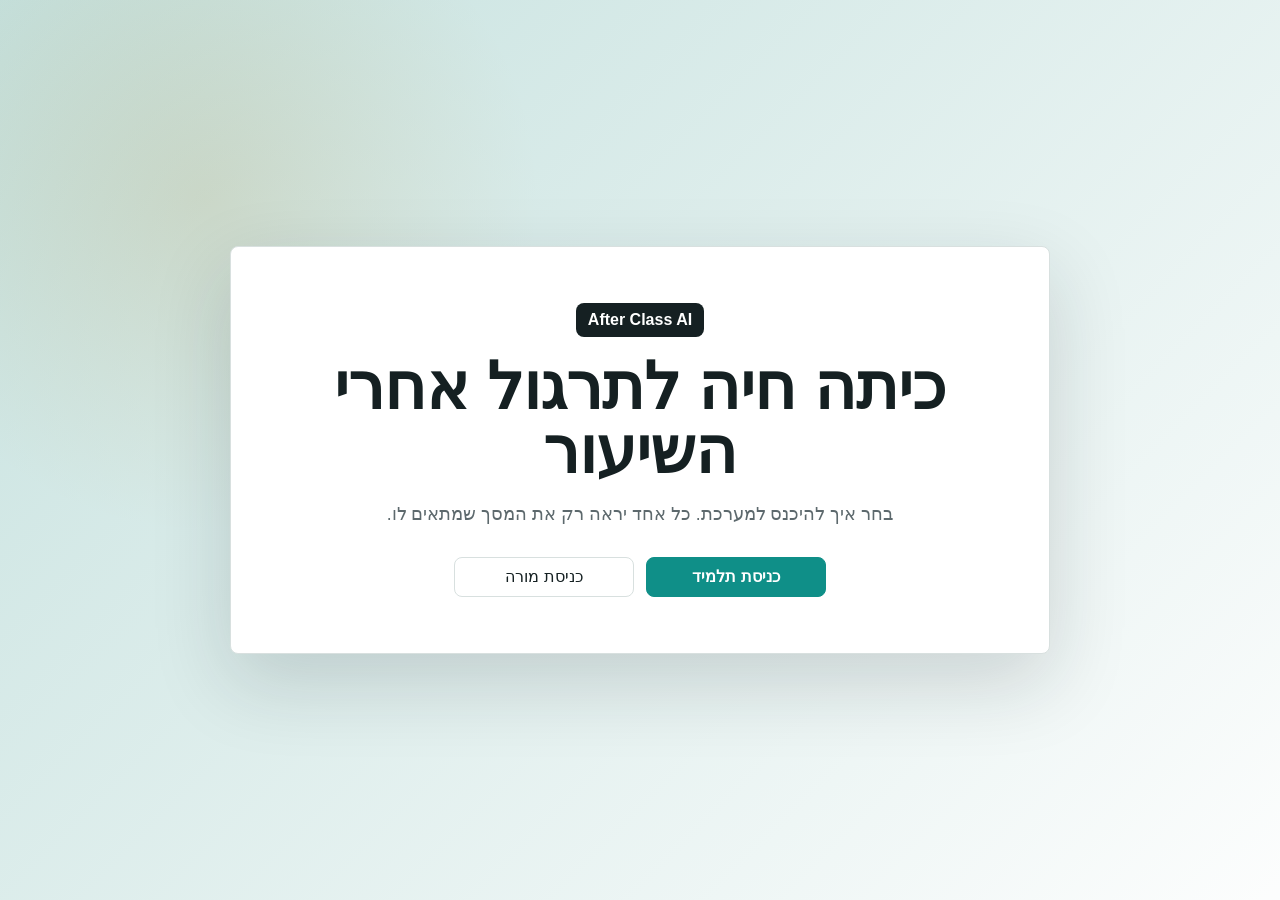
==== index.html @ 759de224 "Make practice templates downloadable and safe" ====
<!doctype html>
<html lang="he" dir="rtl">
  <head>
    <meta charset="UTF-8" />
    <meta name="viewport" content="width=device-width, initial-scale=1.0" />
    <title>After Class AI</title>
    <link rel="stylesheet" href="styles.css" />
  </head>
  <body>
    <section class="role-gate" id="roleGate" aria-labelledby="roleGateTitle">
      <div class="role-gate-inner">
        <div class="role-kicker">After Class AI</div>
        <h1 id="roleGateTitle">כיתה חיה לתרגול אחרי השיעור</h1>
        <p>בחר איך להיכנס למערכת. כל אחד יראה רק את המסך שמתאים לו.</p>
        <div class="role-actions">
          <button class="primary-btn role-choice" id="enterStudent" type="button">כניסת תלמיד</button>
          <button class="ghost-btn role-choice" id="enterTeacher" type="button">כניסת מורה</button>
        </div>
      </div>
    </section>

    <div class="app-shell">
      <aside class="sidebar" aria-label="ניווט ראשי">
        <div class="brand">
          <div class="brand-mark">AI</div>
          <div>
            <h1>After Class AI</h1>
            <p>כיתה חיה לתרגול אחרי השיעור</p>
          </div>
        </div>

        <nav class="nav-list">
          <button class="nav-item active student-only" data-view="student" data-role="student" type="button">
            <span>מסך תלמיד</span>
            <strong>פתוח</strong>
          </button>
          <button class="nav-item student-only" data-view="workflows" data-role="student" type="button">
            <span>תבניות לתרגול</span>
            <strong>קבצים</strong>
          </button>
          <button class="nav-item teacher-only" data-view="teacher" data-role="teacher" type="button" hidden>
            <span>לוח מורה</span>
            <strong>חי</strong>
          </button>
          <button class="nav-item teacher-only" data-view="teacher-builder" data-role="teacher" type="button" hidden>
            <span>הכנת שיעור</span>
            <strong>מורה</strong>
          </button>
        </nav>

        <section class="side-panel">
          <div class="mini-label">מצב כיתה</div>
          <div class="server-row">
            <span class="status-dot"></span>
            <span id="roleLabel">תצוגת תלמיד</span>
          </div>
          <button class="wide-btn" id="teacherGateOpen" type="button">כניסת מורה</button>
          <button class="ghost-btn wide-flat teacher-only" id="teacherExit" type="button" hidden>יציאה מתצוגת מורה</button>
          <p class="side-note">תלמידים רואים רק את אזור העבודה שלהם. לוח המורה מוסתר עד כניסה יזומה.</p>
        </section>
      </aside>

      <main class="workspace">
        <header class="topbar">
          <div>
            <p class="eyebrow">מעבדת תרגול חיה</p>
            <h2 id="pageTitle">מריצים, בודקים, ומקבלים משוב בלי פקודות</h2>
          </div>
          <div class="topbar-actions teacher-only" hidden>
            <button class="primary-btn" id="createSession" type="button">פתיחת מפגש</button>
          </div>
        </header>

        <section class="view active" id="student">
          <div class="student-stage">
            <section class="panel join-panel">
              <h3>הצטרפות למעבדה</h3>
              <p>התלמיד מקבל תרגיל, פותח אותו בסביבת העבודה, מבצע תיקון מודרך, ואז בודק מהמסך הזה בלבד.</p>
              <div class="form-row">
                <input id="studentName" type="text" placeholder="שם תלמיד/ה" autocomplete="name" />
                <input id="sessionCode" type="text" placeholder="קוד שיעור" value="AI-203" />
                <button class="primary-btn" id="joinLab" type="button">הצטרפות</button>
              </div>
              <p class="connection-note" id="connectionNote">מתחברים לשיעור הפעיל.</p>
              <p class="action-note" id="studentActionNote" aria-live="polite">מוכן לפעולה.</p>
            </section>

            <section class="panel student-workflow">
              <div class="panel-header">
                <div>
                  <h3>התרגיל שלי</h3>
                  <p>פותחים את קובץ התרגיל, מתקנים את האזור שהמורה הגדיר, ואז בודקים מהכפתור כאן.</p>
                </div>
                <span class="pill">סביבת ניסוי</span>
              </div>
              <div class="node-map" aria-label="מפת תרגיל">
                <div class="node">קבלת פנייה</div>
                <div class="connector"></div>
                <div class="node ai">אזור תיקון תלמיד</div>
                <div class="connector"></div>
                <div class="node sheet">תשובה ובדיקה</div>
              </div>
              <div class="run-controls">
                <button class="primary-btn" id="testChatbot" type="button">בדוק צאט בוט</button>
                <button class="primary-btn" id="studentRun" type="button">סמן שהרצתי</button>
                <button class="ghost-btn" id="downloadWorkflow" type="button">הורד תרגיל</button>
                <button class="ghost-btn" id="helpRequest" type="button">אני צריך עזרה</button>
                <a class="ghost-link" id="openN8n" href="http://127.0.0.1:5678" target="_blank" rel="noreferrer">פתח סביבת עבודה</a>
              </div>
              <div class="result-box" id="chatbotResult" aria-live="polite">
                התשובה מהתרגיל תופיע כאן אחרי בדיקה.
              </div>
            </section>
          </div>
        </section>

        <section class="view" id="teacher">
          <div class="metrics-grid">
            <article class="metric-card">
              <span>תלמידים פעילים</span>
              <strong id="activeStudents">0</strong>
              <small>מתעדכן מהגיליון</small>
            </article>
            <article class="metric-card">
              <span>הרצות מוצלחות</span>
              <strong id="successRuns">0</strong>
              <small>בדיקות שעברו</small>
            </article>
            <article class="metric-card warning">
              <span>דורש עזרה</span>
              <strong id="needsHelp">0</strong>
              <small>תלמידים שביקשו עזרה</small>
            </article>
            <article class="metric-card">
              <span>תרגיל נוכחי</span>
              <strong id="currentExerciseName">צאט בוט שירות</strong>
              <small id="currentExercisePath">קובץ כיתה פעיל</small>
            </article>
          </div>

          <div class="teacher-layout">
            <section class="panel live-feed">
              <div class="panel-header">
                <div>
                  <h3>מעבדה חיה</h3>
                  <p>כאן רואים מי הצטרף, מי הריץ, מי נכשל ומי ביקש עזרה.</p>
                </div>
                <button class="small-btn" id="clearFeed" type="button">ניקוי</button>
              </div>
              <div class="feed-list" id="feedList"></div>
            </section>

            <section class="panel">
              <div class="panel-header">
                <div>
                  <h3>מצב שיעור</h3>
                  <p>רשימת בדיקה מהירה לפני שמתחילים עם הכיתה.</p>
                </div>
              </div>
              <div class="checklist">
                <label><input type="checkbox" checked /> השרת המקומי פתוח</label>
                <label><input type="checkbox" checked /> הקישור הציבורי פעיל</label>
                <label><input type="checkbox" /> התרגיל הופעל בסביבת העבודה</label>
                <label><input type="checkbox" /> תלמיד בדק מקצה לקצה</label>
              </div>
              <button class="wide-btn" id="cloneForClass" type="button">פרסם את התרגיל לכיתה</button>
            </section>
          </div>
        </section>

        <section class="view" id="teacher-builder">
          <div class="builder-grid">
            <section class="panel">
              <div class="panel-header">
                <div>
                  <h3>הכנת שיעור חדש</h3>
                  <p>המורה מגדיר מה התלמידים מקבלים, מה הם צריכים לתקן, ומה נבדק אוטומטית.</p>
                </div>
              </div>
              <div class="builder-form">
                <label>
                  שם השיעור
                  <input id="lessonTitle" type="text" value="צאט בוט שירות לקוחות" />
                </label>
                <label>
                  מטרת התרגיל
                  <textarea id="lessonGoal">התלמיד יתקן תשובות מוכנות בצאט בוט ויבדוק שהתגובה חוזרת בצורה נכונה.</textarea>
                </label>
                <label>
                  מה התלמיד צריך לשנות
                  <textarea id="guidedFix">פתח את האזור שנקרא אזור תיקון תלמיד, שנה את התשובות המובנות, שמור, הפעל, ואז לחץ בדיקה בממשק.</textarea>
                </label>
                <label>
                  כתובת בדיקה
                  <input id="webhookUrlInput" type="url" />
                </label>
                <label>
                  העלאת קובץ תרגיל
                  <input id="workflowFileInput" type="file" accept=".json,application/json" />
                </label>
                <div class="button-row">
                  <button class="primary-btn" id="publishLesson" type="button">פרסם מקומית לכיתה</button>
                  <button class="ghost-btn" id="downloadLessonPlan" type="button">הורד דף שיעור</button>
                </div>
                <p class="action-note" id="teacherBuilderNote" aria-live="polite">מוכן להכנת שיעור.</p>
              </div>
            </section>

            <section class="panel">
              <div class="panel-header">
                <div>
                  <h3>תצוגה לתלמיד</h3>
                  <p>כך התלמיד יבין מה עליו לעשות בלי הסבר טכני ארוך.</p>
                </div>
              </div>
              <article class="lesson-preview">
                <span class="template-tag">תרגיל פעיל</span>
                <h3 id="lessonPreviewTitle">צאט בוט שירות לקוחות</h3>
                <p id="lessonPreviewGoal">התלמיד יתקן תשובות מוכנות בצאט בוט ויבדוק שהתגובה חוזרת בצורה נכונה.</p>
                <ol>
                  <li>הורד את קובץ התרגיל.</li>
                  <li>ייבא אותו לסביבת העבודה.</li>
                  <li>תקן רק את האזור שהמורה סימן.</li>
                  <li>הפעל ולחץ בדיקה בממשק.</li>
                </ol>
              </article>
              <div class="result-box" id="workflowFileStatus">עדיין לא הועלה קובץ חדש. כרגע משתמשים בתרגיל ברירת המחדל.</div>
            </section>
          </div>
        </section>

        <section class="view" id="workflows">
          <div class="template-grid">
            <article class="template-card">
              <span class="template-tag">מתחילים</span>
              <h3>בדיקת וובהוק</h3>
              <p>תרגול בסיסי של קבלת בקשה והחזרת תשובה ברורה.</p>
              <button class="small-btn template-download" data-template-url="workflows/webhook-echo-template.json" data-template-name="webhook-echo-template.json" type="button">הורד תבנית</button>
            </article>
            <article class="template-card">
              <span class="template-tag">בינה מלאכותית</span>
              <h3>צאט בוט שירות</h3>
              <p>תשובות מובנות, זיהוי כוונה, והחזרת תשובה לתלמיד.</p>
              <button class="small-btn template-download" data-template-url="workflows/customer-service-chatbot-demo.json" data-template-name="customer-service-chatbot-demo.json" type="button">הורד תבנית</button>
            </article>
            <article class="template-card">
              <span class="template-tag">ארגוני</span>
              <h3>ניתוב פניות</h3>
              <p>פנייה נכנסת, החלטה לפי נושא, וסימון סטטוס בלוח המורה.</p>
              <button class="small-btn template-download" data-template-url="workflows/ticket-router-template.json" data-template-name="ticket-router-template.json" type="button">הורד תבנית</button>
            </article>
          </div>
        </section>
      </main>
    </div>

    <div class="modal" id="teacherGate" hidden>
      <div class="modal-card" role="dialog" aria-modal="true" aria-labelledby="teacherGateTitle">
        <h3 id="teacherGateTitle">כניסת מורה</h3>
        <p>הקוד מונע מתלמידים לפתוח בטעות את לוח הכיתה. זו הפרדה תפעולית לשיעור, לא אבטחה מלאה.</p>
        <input id="teacherCodeInput" type="password" placeholder="קוד מורה" />
        <p class="action-note" id="teacherGateNote" aria-live="polite"></p>
        <div class="button-row">
          <button class="primary-btn" id="teacherLogin" type="button">כניסה</button>
          <button class="ghost-btn" id="teacherGateClose" type="button">ביטול</button>
        </div>
      </div>
    </div>

    <script src="config.js"></script>
    <script src="app.js"></script>
  </body>
</html>
---- styles.css ----
:root {
  color-scheme: light;
  --ink: #152022;
  --muted: #5d696d;
  --line: #d8e0df;
  --surface: #f7f9f8;
  --panel: #ffffff;
  --accent: #0f8f88;
  --accent-dark: #086f70;
  --amber: #c47a12;
  --rose: #b84e64;
  --blue: #2f66b1;
  --shadow: 0 16px 40px rgba(19, 35, 38, 0.09);
  font-family: Arial, "Segoe UI", sans-serif;
}

* {
  box-sizing: border-box;
}

[hidden] {
  display: none !important;
}

body {
  margin: 0;
  min-height: 100vh;
  background: var(--surface);
  color: var(--ink);
}

.role-gate {
  position: fixed;
  inset: 0;
  z-index: 30;
  display: grid;
  place-items: center;
  padding: 24px;
  background:
    linear-gradient(135deg, rgba(15, 143, 136, 0.18), rgba(255, 255, 255, 0.86)),
    radial-gradient(circle at 16% 22%, rgba(196, 122, 18, 0.18), transparent 26%),
    #edf3f1;
}

.role-gate-inner {
  width: min(820px, 100%);
  padding: clamp(28px, 6vw, 56px);
  border: 1px solid var(--line);
  border-radius: 8px;
  background: #fff;
  box-shadow: 0 28px 80px rgba(18, 33, 36, 0.16);
  text-align: center;
}

.role-kicker {
  display: inline-flex;
  align-items: center;
  min-height: 34px;
  padding: 0 12px;
  border-radius: 8px;
  background: var(--ink);
  color: #fff;
  font-weight: 900;
}

.role-gate h1 {
  margin: 18px 0 0;
  font-size: clamp(2rem, 5vw, 4.4rem);
  line-height: 1;
}

.role-gate p {
  margin: 16px auto 0;
  max-width: 620px;
  color: var(--muted);
  font-size: 1.1rem;
  line-height: 1.8;
}

.role-actions {
  display: flex;
  justify-content: center;
  gap: 12px;
  flex-wrap: wrap;
  margin-top: 26px;
}

.role-choice {
  min-width: 180px;
  min-height: 50px;
}

body.role-selected .role-gate {
  display: none;
}

button,
input,
textarea {
  font: inherit;
}

button {
  cursor: pointer;
}

.app-shell {
  display: grid;
  grid-template-columns: 300px 1fr;
  min-height: 100vh;
}

.sidebar {
  display: flex;
  flex-direction: column;
  gap: 28px;
  padding: 28px 22px;
  background: #edf3f1;
  border-left: 1px solid var(--line);
}

.brand {
  display: flex;
  align-items: center;
  gap: 14px;
}

.brand-mark {
  display: grid;
  place-items: center;
  width: 48px;
  height: 48px;
  border-radius: 8px;
  background: var(--ink);
  color: #fff;
  font-weight: 800;
}

.brand h1,
.brand p,
.topbar h2,
.topbar p,
.panel h3,
.panel p {
  margin: 0;
}

.brand h1 {
  font-size: 1.1rem;
  letter-spacing: 0;
}

.brand p,
.panel p,
.metric-card small,
.eyebrow {
  color: var(--muted);
}

.nav-list {
  display: grid;
  gap: 10px;
}

.nav-item {
  display: flex;
  justify-content: space-between;
  align-items: center;
  min-height: 46px;
  padding: 10px 12px;
  border: 1px solid transparent;
  border-radius: 8px;
  background: transparent;
  color: var(--ink);
}

.nav-item.active {
  background: #fff;
  border-color: var(--line);
  box-shadow: 0 8px 24px rgba(18, 33, 36, 0.06);
}

.nav-item strong {
  font-size: 0.72rem;
  color: var(--accent-dark);
}

.side-panel {
  margin-top: auto;
  padding: 16px;
  border: 1px solid var(--line);
  border-radius: 8px;
  background: #fff;
}

.mini-label,
.eyebrow {
  font-size: 0.78rem;
  font-weight: 700;
}

.server-row {
  display: flex;
  align-items: center;
  gap: 8px;
  margin: 12px 0;
}

.status-dot {
  width: 10px;
  height: 10px;
  border-radius: 50%;
  background: #18a957;
  box-shadow: 0 0 0 4px rgba(24, 169, 87, 0.16);
}

.side-actions,
.topbar-actions,
.run-controls,
.form-row {
  display: flex;
  gap: 10px;
}

.run-controls {
  flex-wrap: wrap;
}

.icon-btn,
.small-btn,
.ghost-btn,
.primary-btn,
.wide-btn,
.ghost-link {
  border: 1px solid var(--line);
  border-radius: 8px;
  background: #fff;
  color: var(--ink);
  min-height: 40px;
  padding: 0 14px;
}

.ghost-link {
  display: inline-flex;
  align-items: center;
  justify-content: center;
  text-decoration: none;
}

.icon-btn {
  width: 40px;
  padding: 0;
}

.primary-btn,
.wide-btn {
  border-color: var(--accent);
  background: var(--accent);
  color: #fff;
  font-weight: 700;
}

.ghost-btn {
  background: transparent;
}

.wide-btn {
  width: 100%;
  margin-top: 18px;
}

.wide-flat {
  width: 100%;
  margin-top: 10px;
}

.side-note {
  margin: 12px 0 0;
  color: var(--muted);
  font-size: 0.86rem;
  line-height: 1.5;
}

.workspace {
  padding: 30px;
  overflow: auto;
}

.topbar {
  display: flex;
  justify-content: space-between;
  gap: 20px;
  align-items: center;
  margin-bottom: 26px;
}

.topbar h2 {
  font-size: clamp(1.5rem, 3vw, 2.4rem);
  line-height: 1.1;
}

.view {
  display: none;
}

.view.active {
  display: block;
}

.metrics-grid {
  display: grid;
  grid-template-columns: repeat(4, minmax(0, 1fr));
  gap: 14px;
  margin-bottom: 18px;
}

.metric-card,
.panel,
.template-card {
  border: 1px solid var(--line);
  border-radius: 8px;
  background: var(--panel);
  box-shadow: var(--shadow);
}

.metric-card {
  display: grid;
  gap: 8px;
  min-height: 132px;
  padding: 18px;
}

.metric-card strong {
  font-size: 2.2rem;
}

.metric-card.warning strong {
  color: var(--amber);
}

.teacher-layout {
  display: grid;
  grid-template-columns: minmax(0, 1.4fr) minmax(320px, 0.7fr);
  gap: 18px;
}

.panel {
  padding: 20px;
}

.panel-header {
  display: flex;
  justify-content: space-between;
  gap: 14px;
  align-items: start;
  margin-bottom: 18px;
}

.feed-list {
  display: grid;
  gap: 10px;
  max-height: 440px;
  overflow: auto;
}

.feed-item {
  display: grid;
  grid-template-columns: auto 1fr auto;
  gap: 12px;
  align-items: center;
  padding: 12px;
  border: 1px solid var(--line);
  border-radius: 8px;
  background: #fbfcfc;
}

.feed-status {
  display: grid;
  place-items: center;
  width: 34px;
  height: 34px;
  border-radius: 8px;
  color: #fff;
  font-weight: 800;
}

.feed-status.ok {
  background: var(--accent);
}

.feed-status.help {
  background: var(--rose);
}

.feed-status.run {
  background: var(--blue);
}

.feed-item h4,
.exercise-box h4,
.template-card h3 {
  margin: 0 0 4px;
}

.feed-item p,
.exercise-box p,
.template-card p {
  margin: 0;
  color: var(--muted);
}

.feed-time {
  color: var(--muted);
  font-size: 0.82rem;
}

.exercise-box {
  display: flex;
  gap: 14px;
  padding: 16px;
  border-radius: 8px;
  background: #eef7f6;
}

.exercise-icon {
  display: grid;
  place-items: center;
  flex: 0 0 42px;
  height: 42px;
  border-radius: 8px;
  background: #fff;
}

.checklist {
  display: grid;
  gap: 12px;
  margin-top: 18px;
}

.checklist label {
  display: flex;
  gap: 8px;
  align-items: center;
}

.student-stage {
  display: grid;
  grid-template-columns: minmax(280px, 0.7fr) minmax(0, 1.3fr);
  gap: 18px;
}

.builder-grid {
  display: grid;
  grid-template-columns: minmax(320px, 0.9fr) minmax(0, 1.1fr);
  gap: 18px;
}

.builder-form {
  display: grid;
  gap: 14px;
}

.builder-form label {
  display: grid;
  gap: 7px;
  color: var(--ink);
  font-weight: 700;
}

.builder-form input,
.builder-form textarea,
.modal-card input {
  width: 100%;
  border: 1px solid var(--line);
  border-radius: 8px;
  background: #fff;
  color: var(--ink);
  padding: 10px 12px;
}

.builder-form textarea {
  min-height: 110px;
  resize: vertical;
  line-height: 1.6;
}

.button-row {
  display: flex;
  gap: 10px;
  flex-wrap: wrap;
}

.lesson-preview {
  display: grid;
  gap: 12px;
  padding: 18px;
  border: 1px solid var(--line);
  border-radius: 8px;
  background: #fbfcfc;
}

.lesson-preview h3,
.lesson-preview p {
  margin: 0;
}

.lesson-preview ol {
  margin: 4px 0 0;
  padding-inline-start: 22px;
  line-height: 1.8;
}

.join-panel {
  align-self: start;
}

.join-panel p {
  margin: 8px 0 18px;
}

.form-row input {
  min-width: 0;
  flex: 1;
  height: 42px;
  border: 1px solid var(--line);
  border-radius: 8px;
  padding: 0 12px;
}

.connection-note {
  margin: 12px 0 0;
  padding: 10px 12px;
  border-radius: 8px;
  background: #fff7e6;
  color: #725100;
  font-size: 0.9rem;
}

.connection-note.connected {
  background: #e7f6ec;
  color: #136b3a;
}

.connection-note.error {
  background: #ffe9e9;
  color: #9a1f1f;
}

.action-note {
  margin: 10px 0 0;
  min-height: 24px;
  color: var(--muted);
  font-size: 0.9rem;
}

.action-note.success {
  color: #136b3a;
  font-weight: 700;
}

.action-note.error {
  color: #9a1f1f;
  font-weight: 700;
}

.action-note.busy {
  color: #725100;
  font-weight: 700;
}

button[disabled] {
  cursor: wait;
  opacity: 0.62;
}

.result-box {
  margin-top: 14px;
  padding: 14px;
  min-height: 62px;
  border: 1px solid var(--line);
  border-radius: 8px;
  background: #fbfcfc;
  color: var(--muted);
  line-height: 1.6;
  white-space: pre-wrap;
}

.result-box.success {
  border-color: #8fd6aa;
  background: #f1fbf5;
  color: #124f2d;
}

.result-box.error {
  border-color: #efb0b0;
  background: #fff4f4;
  color: #8a1d1d;
}

.pill,
.template-tag {
  display: inline-flex;
  align-items: center;
  min-height: 28px;
  padding: 0 10px;
  border-radius: 999px;
  background: #e8f1f0;
  color: var(--accent-dark);
  font-weight: 700;
  font-size: 0.78rem;
}

.node-map {
  display: grid;
  grid-template-columns: 1fr 54px 1fr 54px 1fr;
  align-items: center;
  min-height: 220px;
  margin: 14px 0;
}

.node {
  display: grid;
  place-items: center;
  min-height: 88px;
  border: 2px solid var(--accent);
  border-radius: 8px;
  background: #f5fbfa;
  font-weight: 800;
  text-align: center;
}

.node.ai {
  border-color: var(--blue);
  background: #f3f7fd;
}

.node.sheet {
  border-color: #28945f;
  background: #f3fbf6;
}

.connector {
  height: 2px;
  background: var(--line);
}

.template-grid {
  display: grid;
  grid-template-columns: repeat(3, minmax(0, 1fr));
  gap: 16px;
}

.modal {
  position: fixed;
  inset: 0;
  display: grid;
  place-items: center;
  padding: 20px;
  background: rgba(12, 22, 24, 0.42);
  z-index: 20;
}

.modal-card {
  display: grid;
  gap: 14px;
  width: min(440px, 100%);
  padding: 22px;
  border: 1px solid var(--line);
  border-radius: 8px;
  background: #fff;
  box-shadow: 0 24px 70px rgba(0, 0, 0, 0.22);
}

.modal-card h3,
.modal-card p {
  margin: 0;
}

.modal-card p {
  color: var(--muted);
  line-height: 1.6;
}

.template-card {
  display: grid;
  gap: 12px;
  padding: 20px;
  min-height: 220px;
}

.template-card .small-btn {
  justify-self: start;
  align-self: end;
}

@media (max-width: 980px) {
  .app-shell {
    grid-template-columns: 1fr;
  }

  .sidebar {
    position: static;
  }

  .metrics-grid,
  .teacher-layout,
  .student-stage,
  .builder-grid,
  .template-grid {
    grid-template-columns: 1fr;
  }

  .topbar {
    align-items: stretch;
    flex-direction: column;
  }
}

@media (max-width: 640px) {
  .workspace,
  .sidebar {
    padding: 18px;
  }

  .topbar-actions,
  .form-row,
  .run-controls {
    flex-direction: column;
  }

  .node-map {
    grid-template-columns: 1fr;
    gap: 10px;
  }

  .connector {
    width: 2px;
    height: 26px;
    justify-self: center;
  }
}
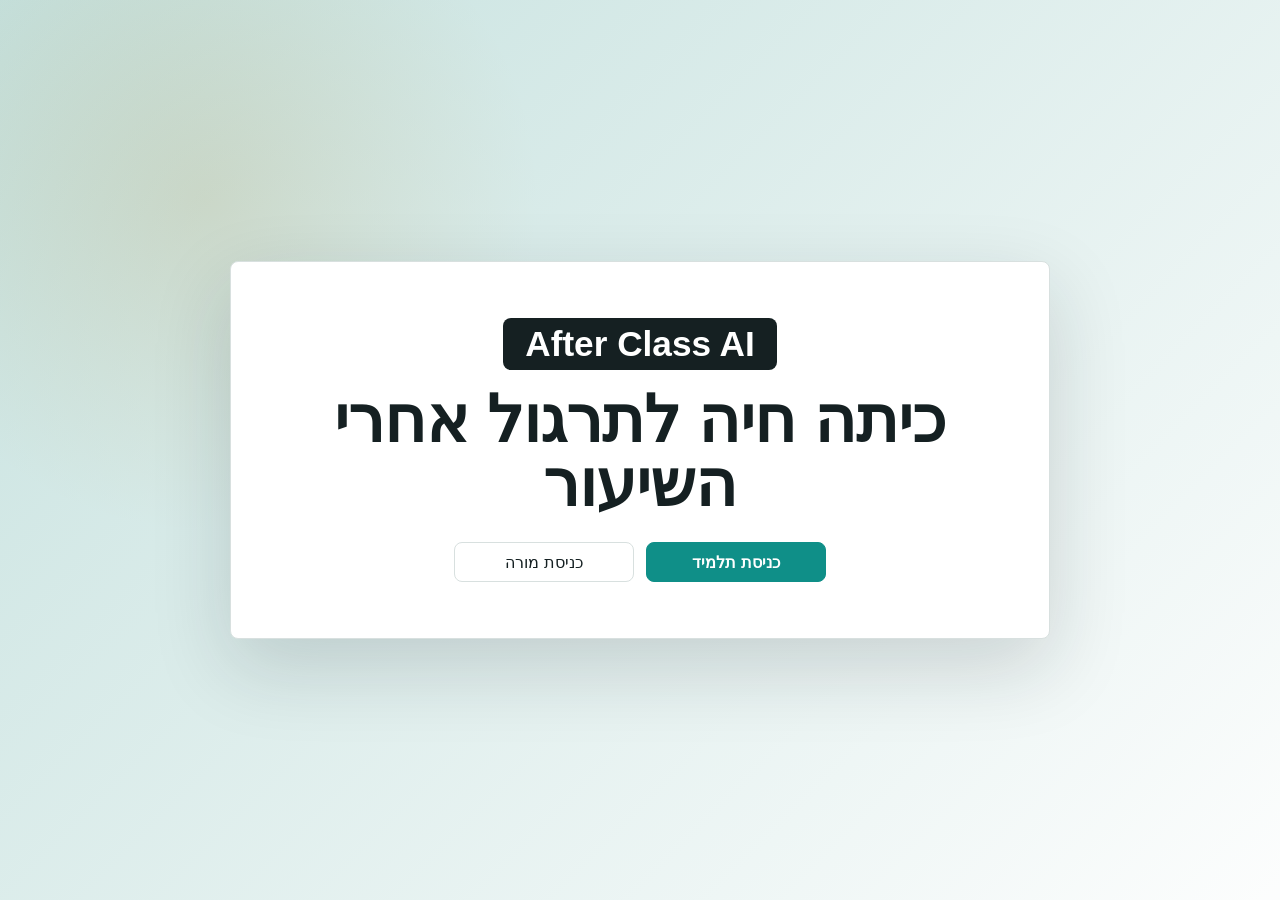
==== commit a427aa51: "Remove landing helper text" ====
--- a/index.html
+++ b/index.html
@@ -11,7 +11,6 @@
       <div class="role-gate-inner">
         <div class="role-kicker">After Class AI</div>
         <h1 id="roleGateTitle">כיתה חיה לתרגול אחרי השיעור</h1>
-        <p>בחר איך להיכנס למערכת. כל אחד יראה רק את המסך שמתאים לו.</p>
         <div class="role-actions">
           <button class="primary-btn role-choice" id="enterStudent" type="button">כניסת תלמיד</button>
           <button class="ghost-btn role-choice" id="enterTeacher" type="button">כניסת מורה</button>
@@ -54,9 +53,9 @@
             <span class="status-dot"></span>
             <span id="roleLabel">תצוגת תלמיד</span>
           </div>
-          <button class="wide-btn" id="teacherGateOpen" type="button">כניסת מורה</button>
+          <button class="wide-btn" id="teacherGateOpen" type="button" hidden>כניסת מורה</button>
+          <button class="ghost-btn wide-flat student-only" id="studentExit" type="button">יציאה למסך פתיחה</button>
           <button class="ghost-btn wide-flat teacher-only" id="teacherExit" type="button" hidden>יציאה מתצוגת מורה</button>
-          <p class="side-note">תלמידים רואים רק את אזור העבודה שלהם. לוח המורה מוסתר עד כניסה יזומה.</p>
         </section>
       </aside>
 
@@ -67,7 +66,6 @@
             <h2 id="pageTitle">מריצים, בודקים, ומקבלים משוב בלי פקודות</h2>
           </div>
           <div class="topbar-actions teacher-only" hidden>
-            <button class="primary-btn" id="createSession" type="button">פתיחת מפגש</button>
           </div>
         </header>
 
@@ -200,6 +198,7 @@
                 </label>
                 <div class="button-row">
                   <button class="primary-btn" id="publishLesson" type="button">פרסם מקומית לכיתה</button>
+                  <button class="ghost-btn" id="saveTemplate" type="button">שמור כתבנית</button>
                   <button class="ghost-btn" id="downloadLessonPlan" type="button">הורד דף שיעור</button>
                 </div>
                 <p class="action-note" id="teacherBuilderNote" aria-live="polite">מוכן להכנת שיעור.</p>
@@ -250,8 +249,17 @@
               <button class="small-btn template-download" data-template-url="workflows/ticket-router-template.json" data-template-name="ticket-router-template.json" type="button">הורד תבנית</button>
             </article>
           </div>
+          <div class="template-grid" id="teacherTemplateGrid"></div>
         </section>
       </main>
+    </div>
+
+    <div class="toast" id="appToast" role="status" aria-live="polite" hidden>
+      <div class="toast-mark">AI</div>
+      <div>
+        <strong id="toastTitle">ברוך הבא</strong>
+        <p id="toastMessage">המערכת מוכנה לתרגול.</p>
+      </div>
     </div>
 
     <div class="modal" id="teacherGate" hidden>
--- a/styles.css
+++ b/styles.css
@@ -55,11 +55,12 @@
 .role-kicker {
   display: inline-flex;
   align-items: center;
-  min-height: 34px;
-  padding: 0 12px;
+  min-height: 52px;
+  padding: 0 22px;
   border-radius: 8px;
   background: var(--ink);
   color: #fff;
+  font-size: clamp(1.35rem, 3vw, 2.2rem);
   font-weight: 900;
 }
 
@@ -211,7 +212,8 @@
   height: 10px;
   border-radius: 50%;
   background: #18a957;
-  box-shadow: 0 0 0 4px rgba(24, 169, 87, 0.16);
+  box-shadow: 0 0 0 0 rgba(24, 169, 87, 0.28);
+  animation: status-pulse 2.2s ease-out infinite;
 }
 
 .side-actions,
@@ -238,6 +240,12 @@
   color: var(--ink);
   min-height: 40px;
   padding: 0 14px;
+  transition:
+    transform 0.16s ease,
+    border-color 0.16s ease,
+    background 0.16s ease,
+    box-shadow 0.16s ease,
+    opacity 0.16s ease;
 }
 
 .ghost-link {
@@ -264,6 +272,49 @@
   background: transparent;
 }
 
+.icon-btn:hover,
+.small-btn:hover,
+.ghost-btn:hover,
+.primary-btn:hover,
+.wide-btn:hover,
+.ghost-link:hover {
+  transform: translateY(-1px);
+  box-shadow: 0 8px 22px rgba(18, 33, 36, 0.11);
+}
+
+.primary-btn:hover,
+.wide-btn:hover {
+  background: var(--accent-dark);
+}
+
+.ghost-btn:hover,
+.ghost-link:hover {
+  border-color: var(--accent);
+  background: #eef8f6;
+  color: var(--accent-dark);
+}
+
+.icon-btn:active,
+.small-btn:active,
+.ghost-btn:active,
+.primary-btn:active,
+.wide-btn:active,
+.ghost-link:active {
+  transform: translateY(0) scale(0.98);
+}
+
+.icon-btn:focus-visible,
+.small-btn:focus-visible,
+.ghost-btn:focus-visible,
+.primary-btn:focus-visible,
+.wide-btn:focus-visible,
+.ghost-link:focus-visible,
+input:focus-visible,
+textarea:focus-visible {
+  outline: 3px solid rgba(15, 143, 136, 0.24);
+  outline-offset: 2px;
+}
+
 .wide-btn {
   width: 100%;
   margin-top: 18px;
@@ -571,6 +622,21 @@
 button[disabled] {
   cursor: wait;
   opacity: 0.62;
+  transform: none !important;
+  box-shadow: none !important;
+}
+
+button.is-busy::before {
+  content: "";
+  display: inline-block;
+  width: 0.86em;
+  height: 0.86em;
+  margin-left: 8px;
+  border: 2px solid currentColor;
+  border-top-color: transparent;
+  border-radius: 999px;
+  vertical-align: -0.13em;
+  animation: spin 0.78s linear infinite;
 }
 
 .result-box {
@@ -595,6 +661,10 @@
   border-color: #efb0b0;
   background: #fff4f4;
   color: #8a1d1d;
+}
+
+.soft-cue {
+  animation: soft-cue 0.42s ease-out;
 }
 
 .pill,
@@ -657,7 +727,7 @@
   place-items: center;
   padding: 20px;
   background: rgba(12, 22, 24, 0.42);
-  z-index: 20;
+  z-index: 70;
 }
 
 .modal-card {
@@ -679,6 +749,93 @@
 .modal-card p {
   color: var(--muted);
   line-height: 1.6;
+}
+
+.toast {
+  position: fixed;
+  left: 24px;
+  bottom: 24px;
+  z-index: 40;
+  display: grid;
+  grid-template-columns: auto 1fr;
+  gap: 12px;
+  align-items: center;
+  width: min(420px, calc(100% - 36px));
+  padding: 14px 16px;
+  border: 1px solid #8fd6aa;
+  border-radius: 8px;
+  background: #f1fbf5;
+  color: #124f2d;
+  box-shadow: 0 18px 48px rgba(18, 33, 36, 0.18);
+}
+
+.toast.show {
+  animation: toast-in 0.28s ease-out;
+}
+
+.toast-mark {
+  display: grid;
+  place-items: center;
+  width: 42px;
+  height: 42px;
+  border-radius: 8px;
+  background: var(--accent);
+  color: #fff;
+  font-weight: 900;
+}
+
+.toast strong,
+.toast p {
+  margin: 0;
+}
+
+.toast p {
+  margin-top: 3px;
+  line-height: 1.5;
+}
+
+@keyframes toast-in {
+  from {
+    opacity: 0;
+    transform: translateY(12px);
+  }
+
+  to {
+    opacity: 1;
+    transform: translateY(0);
+  }
+}
+
+@keyframes spin {
+  to {
+    transform: rotate(360deg);
+  }
+}
+
+@keyframes soft-cue {
+  from {
+    transform: translateY(2px);
+    filter: brightness(0.98);
+  }
+
+  to {
+    transform: translateY(0);
+    filter: brightness(1);
+  }
+}
+
+@keyframes status-pulse {
+  0% {
+    box-shadow: 0 0 0 0 rgba(24, 169, 87, 0.28);
+  }
+
+  70% {
+    box-shadow: 0 0 0 8px rgba(24, 169, 87, 0);
+  }
+
+  100% {
+    box-shadow: 0 0 0 0 rgba(24, 169, 87, 0);
+  }
 }
 
 .template-card {
